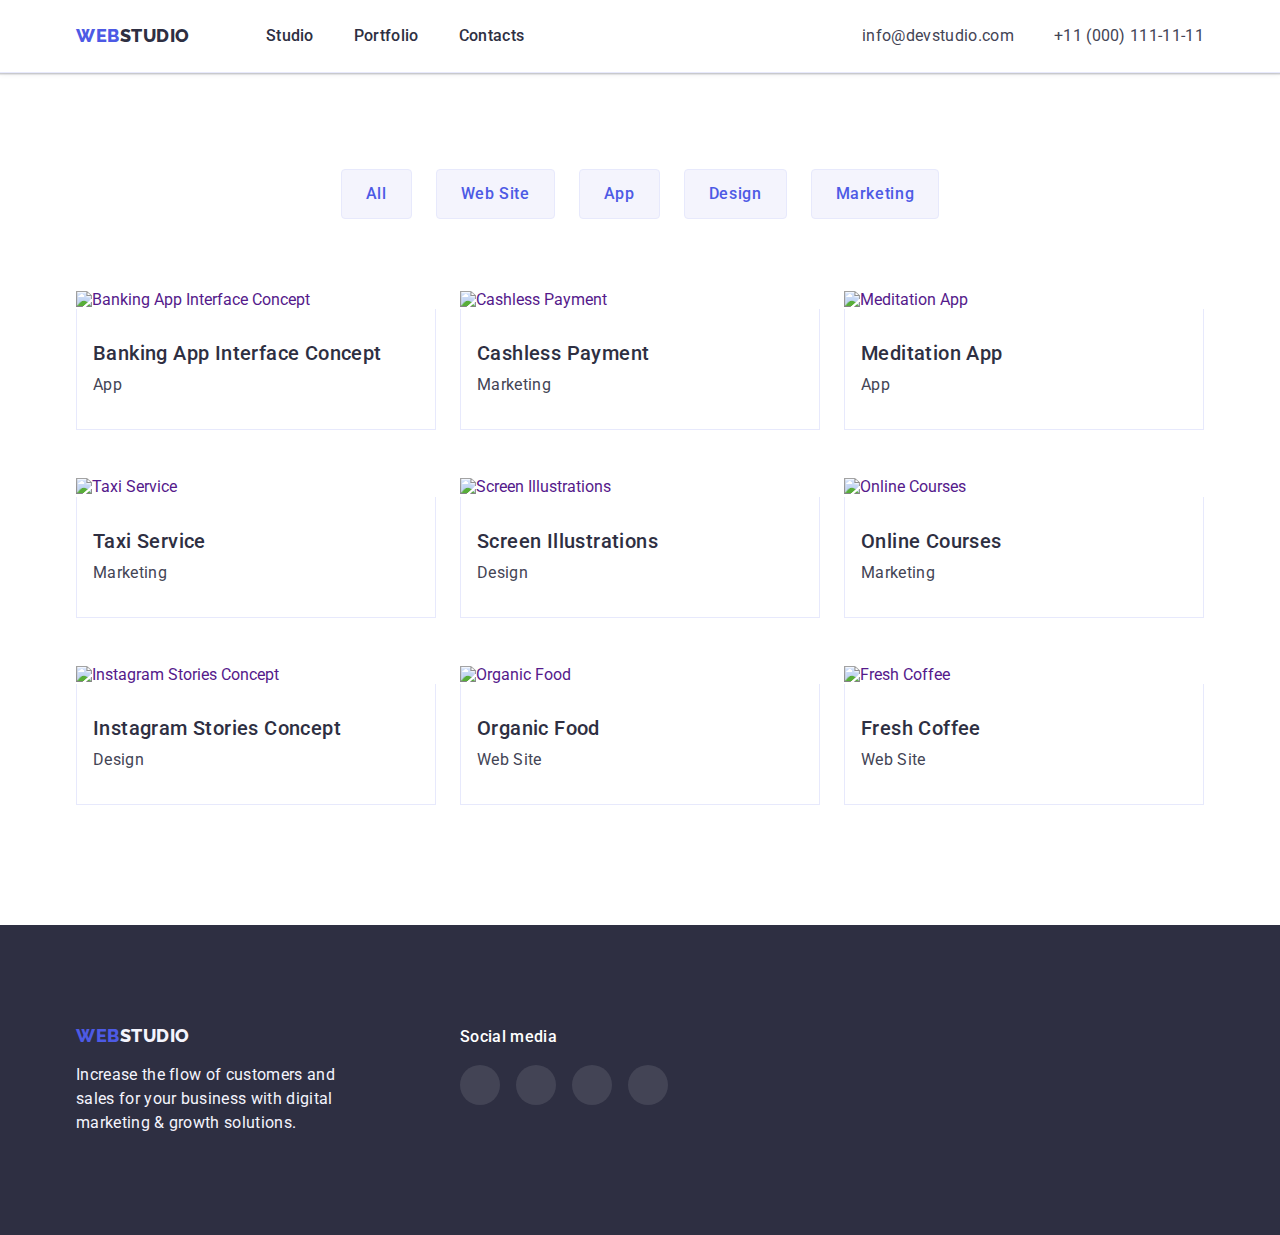
==== portfolio.html @ fdb2dee1 "eeeeee" ====
<!DOCTYPE html>
<html lang="en">
  <head>
    <meta charset="UTF-8" />
    <meta http-equiv="X-UA-Compatible" content="IE=edge" />
    <meta name="viewport" content="width=device-width, initial-scale=1.0" />
    <title>WebStudio</title>

    <link rel="preconnect" href="https://fonts.googleapis.com" />
    <link rel="preconnect" href="https://fonts.gstatic.com" crossorigin />
    <link
      href="https://fonts.googleapis.com/css2?family=Raleway:wght@800&family=Roboto:wght@400;500;700;900&display=swap"
      rel="stylesheet"
    />

    <link
      rel="stylesheet"
      href="https://cdn.jsdelivr.net/npm/modern-normalize@2.0.0/modern-normalize.min.css"
      integrity="sha512-Y0MM+V6ymRKN2zStTqzQ227DWhhp4Mzdo6gnlRnuaNCbc+YN/ZH0sBCLTM4M0oSy9c9VKiCvd4Jk44aCLrNS5Q=="
      crossorigin="anonymous"
      referrerpolicy="no-referrer"
    />

    <link rel="stylesheet" href="./css/styles.css" />
  </head>
  <body class="body">
    <header class="header">
      <div class="container header-container">
        <nav class="header-nav">
          <a class="logo link" href="./index.html">
            Web<span class="logo-span">Studio</span></a
          >
          <ul class="header-nav-list list">
            <li class="header-nav-items">
              <a class="header-nav-link link" href="./index.html">Studio</a>
            </li>
            <li class="header-nav-items">
              <a class="header-nav-link link" href="./portfolio.html"
                >Portfolio</a
              >
            </li>
            <li class="header-nav-items">
              <a class="header-nav-link link" href="">Contacts</a>
            </li>
          </ul>
        </nav>
        <address class="header-contact">
          <ul class="header-contact-list list">
            <li class="header-contact-item">
              <a
                class="header-contact-link link"
                href="mailto:info@devstudio.com"
                >info@devstudio.com</a
              >
            </li>
            <li class="header-contact-item">
              <a class="header-contact-link link" href="tel:+110001111111"
                >+11 (000) 111-11-11</a
              >
            </li>
          </ul>
        </address>
      </div>
    </header>

    <!-- Filter or menu-->

    <main>
      <section class="portfolio">
        <div class="container">
          <h1 class="visually-hidden">Portfolio</h1>
          <ul class="buttons-list list">
            <li>
              <button class="buttons-list-name button" type="button">
                All
              </button>
            </li>
            <li>
              <button class="buttons-list-name button" type="button">
                Web Site
              </button>
            </li>
            <li>
              <button class="buttons-list-name button" type="button">
                App
              </button>
            </li>
            <li>
              <button class="buttons-list-name button" type="button">
                Design
              </button>
            </li>
            <li>
              <button class="buttons-list-name button" type="button">
                Marketing
              </button>
            </li>
          </ul>

          <!-- Images Menu-->

          <ul class="works-list list">
            <li class="works-items">
              <a href="" class="works-link link">
                <img
                  class="works-images"
                  src="./images/portfolio/bank.jpg"
                  alt="Banking App Interface Concept"
                />
                <div class="works-content-text">
                  <h2 class="works-image-name">
                    Banking App Interface Concept
                  </h2>
                  <p class="works-image-content">App</p>
                </div>
              </a>
            </li>
            <li class="works-items">
              <a href="" class="works-link link">
                <img
                  class="works-images"
                  src="./images/portfolio/cash.jpg"
                  alt="Cashless Payment"
                />
                <div class="works-content-text">
                  <h2 class="works-image-name">Cashless Payment</h2>
                  <p class="works-image-content">Marketing</p>
                </div>
              </a>
            </li>
            <li class="works-items">
              <a href="" class="works-link link">
                <img
                  class="works-images"
                  src="./images/portfolio/maditation.jpg"
                  alt="Meditation App"
                />
                <div class="works-content-text">
                  <h2 class="works-image-name">Meditation App</h2>
                  <p class="works-image-content">App</p>
                </div>
              </a>
            </li>
            <li class="works-items">
              <a href="" class="works-link link">
                <img
                  class="works-images"
                  src="./images/portfolio/taxi.jpg"
                  alt="Taxi Service"
                />
                <div class="works-content-text">
                  <h2 class="works-image-name">Taxi Service</h2>
                  <p class="works-image-content">Marketing</p>
                </div>
              </a>
            </li>
            <li class="works-items">
              <a href="" class="works-link link">
                <img
                  class="works-images"
                  src="./images/portfolio/screen.jpg"
                  alt="Screen Illustrations"
                />
                <div class="works-content-text">
                  <h2 class="works-image-name">Screen Illustrations</h2>
                  <p class="works-image-content">Design</p>
                </div>
              </a>
            </li>
            <li class="works-items">
              <a href="" class="works-link link">
                <img
                  class="works-images"
                  src="./images/portfolio/courses.jpg"
                  alt="Online Courses"
                />
                <div class="works-content-text">
                  <h2 class="works-image-name">Online Courses</h2>
                  <p class="works-image-content">Marketing</p>
                </div>
              </a>
            </li>
            <li class="works-items">
              <a href="" class="works-link link">
                <img
                  class="works-images"
                  src="./images/portfolio/inst.jpg"
                  alt="Instagram Stories Concept"
                />
                <div class="works-content-text">
                  <h2 class="works-image-name">Instagram Stories Concept</h2>
                  <p class="works-image-content">Design</p>
                </div>
              </a>
            </li>
            <li class="works-items">
              <a href="" class="works-link link">
                <img
                  class="works-images"
                  src="./images/portfolio/organic.jpg"
                  alt="Organic Food"
                />
                <div class="works-content-text">
                  <h2 class="works-image-name">Organic Food</h2>
                  <p class="works-image-content">Web Site</p>
                </div>
              </a>
            </li>
            <li class="works-items">
              <a href="" class="works-link link">
                <img
                  class="works-images"
                  src="./images/portfolio/coffee.jpg"
                  alt="Fresh Coffee"
                />
                <div class="works-content-text">
                  <h2 class="works-image-name">Fresh Coffee</h2>
                  <p class="works-image-content">Web Site</p>
                </div>
              </a>
            </li>
          </ul>
        </div>
      </section>
    </main>

    <!-- Footer -->

    <footer class="footer">
      <div class="container footer-container">
        <div class="footer-leftside">
          <a class="logo-footer link" href="./index.html"
            >Web<span class="footer-span">Studio</span></a
          >
          <p class="footer-content">
            Increase the flow of customers and sales for your business with
            digital marketing & growth solutions.
          </p>
        </div>
        <div class="footer-wrap">
          <p class="footer-wrap-name">Social media</p>
          <ul class="footer-soc-list list">
            <li class="footer-soc-item">
              <a href="" class="footer-soc-link link">
                <svg class="footer-soc-icon" widht="24" height="24">
                  <use href="./images/symbol-defs.svg#icon-instagram" .></use>
                </svg>
              </a>
            </li>
            <li class="footer-soc-item">
              <a href="" class="footer-soc-link link">
                <svg class="footer-soc-icon" widht="24" height="24">
                  <use href="./images/symbol-defs.svg#icon-twitter"></use>
                </svg>
              </a>
            </li>
            <li class="footer-soc-item">
              <a href="" class="footer-soc-link link">
                <svg class="footer-soc-icon" widht="24" height="24">
                  <use href="./images//symbol-defs.svg#icon-facebook"></use>
                </svg>
              </a>
            </li>
            <li class="footer-soc-item">
              <a href="" class="footer-soc-link link">
                <svg class="footer-soc-icon" widht="24" height="24">
                  <use href="./images//symbol-defs.svg#icon-linkedin2"></use>
                </svg>
              </a>
            </li>
          </ul>
        </div>
      </div>
    </footer>
  </body>
</html>
---- css/styles.css ----
:root {
  --navy-blue: #2e2f42;
  --slate: #434455;
  --light-slate: #8e8f99;
  --white: #ffffff;
  --cornflower: #e7e9fc;
  --iris: #4d5ae5;
  --ocean: #404bbf;
  --cloud: #f4f4fd;
  --green: #31d0aa;
}

p,
h1,
h2,
h3,
h4,
h5,
h6 {
  margin: 0;
}

ul {
  margin: 0;
  padding-left: 0;
}

img {
  display: block;
}

body {
  font-family: "Roboto", sans-serif;
  color: var(--slate);
  background-color: var(--white);
}

.button {
  cursor: pointer;
}

.link {
  text-decoration: none;
}

.link:hover,
.link:focus {
  color: var(--ocean);
}

.list {
  list-style: none;
}

.container {
  width: 1158px;
  padding-left: 15px;
  padding-right: 15px;
  margin: 0 auto;
}

.section {
  padding-bottom: 120px;
  padding-top: 120px;
}

.visually-hidden {
  position: absolute;
  width: 1px;
  height: 1px;
  margin: -1px;
  border: 0;
  padding: 0;
  white-space: nowrap;
  clip-path: inset(100%);
  clip: rect(0 0 0 0);
  overflow: hidden;
}

/*-------------------------- Header --------------------------*/

.header {
  padding-top: 24px;
  padding-bottom: 24px;
  border-bottom: 1px solid var(--cornflower);
  box-shadow: 0px 2px 1px rgba(46, 47, 66, 0.08),
    0px 1px 1px rgba(46, 47, 66, 0.16), 0px 1px 6px rgba(46, 47, 66, 0.08);
}

.header-container {
  display: flex;
}

.header-nav {
  display: flex;
  align-items: center;
  margin-right: auto;
}

.logo {
  font-family: "Raleway", sans-serif;
  font-weight: 800;
  font-size: 18px;
  line-height: 1.17;
  letter-spacing: 0.03em;
  text-transform: uppercase;
  color: var(--iris);
}

.logo-span {
  color: var(--navy-blue);
}

.header-nav-list {
  display: flex;
  gap: 40px;
  margin-left: 76px;
}

/* .header-nav-items {
} */

.header-nav-link {
  font-weight: 500;
  font-size: 16px;
  line-height: 1.5;
  letter-spacing: 0.02em;
  color: var(--navy-blue);
}

.header-contact {
  font-style: normal;
}

.header-contact-list {
  display: flex;
  align-items: center;
  gap: 40px;
}

/* .header-contact-item {
} */

.header-contact-link {
  font-size: 16px;
  line-height: 1.5;
  letter-spacing: 0.02em;
  color: var(--slate);
}

/*-------------------------- Hero image --------------------------*/

.hero {
  max-width: 1440px;
  text-align: center;
  background-color: var(--navy-blue);
  background-image: linear-gradient(
      rgba(46, 47, 66, 0.7),
      rgba(46, 47, 66, 0.7)
    ),
    url(../images/portfolio/people-office1background.jpg);

  background-position: center;
  background-repeat: no-repeat;
  background-size: cover;
  padding: 188px 0;
  margin: auto;
}

/* .hero-container {

} */

.hero-title {
  width: 496px;
  font-weight: 700;
  font-size: 56px;
  line-height: 1.07;
  text-align: center;
  letter-spacing: 0.02em;
  color: var(--white);
  margin: auto;
}

.hero-button {
  font-family: "Roboto", sans-serif;
  width: 169px;
  height: 56px;
  background-color: var(--iris);
  box-shadow: 0px 4px 4px rgba(0, 0, 0, 0.15);
  border-radius: 4px;
  margin-top: 48px;
  border: none;

  font-weight: 500;
  font-size: 16px;
  line-height: 1.5;
  letter-spacing: 0.04em;
  color: var(--white);
}

.hero-button:focus,
.hero-button:hover {
  background-color: var(--ocean);
}

/*-------------------------- Technology list --------------------------*/

/* .technology {
} */

/* .technology-title{
 } */

.technology-block-icon {
  height: 112px;
  background-color: var(--cloud);
  display: flex;
  align-items: center;
  margin-bottom: 8px;
    justify-content: center;
      border-radius: 4px;
}

 .technology-icon { 
      width: 64px;
        height: 64px;
      }
  


.technology-list {
  display: flex;
  align-items: center;

  gap: 24px;
}

.technology-list-items {
  width: calc((100% - 72px) / 4);
}

.technology-items-name {
  font-weight: 500;
  font-size: 20px;
  line-height: 1.2;
  letter-spacing: 0.02em;
  color: var(--navy-blue);
  margin-bottom: 8px;
}

.technology-items-content {
  font-size: 16px;
  line-height: 1.5;
  letter-spacing: 0.02em;
  color: var(--slate);
}

/*-------------------------- Product list ---------------------------*/

.product {
  padding-top: 0;
}

.product-title {
  font-weight: 700;
  font-size: 36px;
  line-height: 1.11;
  text-align: center;
  letter-spacing: 0.02em;
  text-transform: capitalize;
  color: var(--navy-blue);
  margin-bottom: 72px;
}

.product-list {
  display: flex;
  align-items: center;
  gap: 24px;
}

/* .product-list-items {
} */

/* .product-images {
} */

/*-------------------------- Team --------------------------*/

.team {
  background: var(--cloud);
}

.team-title {
  font-weight: 700;
  font-size: 36px;
  line-height: 1.11;
  text-align: center;
  letter-spacing: 0.02em;
  text-transform: capitalize;
  color: var(--navy-blue);
  margin-bottom: 72px;
}

.team-list {
  display: flex;
  gap: 24px;
}

.team-list-items {
  background: var(--white);
  box-shadow: 0px 1px 6px rgba(46, 47, 66, 0.08),
    0px 1px 1px rgba(46, 47, 66, 0.16), 0px 2px 1px rgba(46, 47, 66, 0.08);
  border-radius: 0px 0px 4px 4px;
  width: calc((100% - 72px) / 4);
  padding-bottom: 32px;
}

.team-item-photo {
  width: 264px;
  height: 260px;
  margin-bottom: 32px;
}

/* .team-item-wrap {
} */

.team-person-name {
  font-weight: 500;
  font-size: 20px;
  line-height: 1.2;
  text-align: center;
  letter-spacing: 0.02em;
  color: var(--navy-blue);
  margin-bottom: 8px;
}

.team-person-job {
  font-weight: 400;
  font-size: 16px;
  line-height: 1.5;
  text-align: center;
  letter-spacing: 0.02em;
  color: var(--slate);
  margin-bottom: 8px;
}

.team-soc-list {
  display: flex;
  justify-content: center;
  gap: 24px;
}

.team-soc-item {
  width: 40px;
  height: 40px;
}

.team-soc-link {
  width: 100%;
  height: 100%;
  border-radius: 50%;
  background-color: var(--iris);
  display: flex;
  align-items: center;
  justify-content: center;
}

.team-soc-link:hover,
.team-soc-link:focus {
  background-color: var(--ocean);
}

.team-soc-icon {
  fill: var(--cloud);
}

/*-------------------------- Customers --------------------------*/

/* .customers {
} */

.customers-tittle {
  font-weight: 700;
  font-size: 36px;
  line-height: 1.11;
  text-align: center;
  letter-spacing: 0.02em;
  color: var(--navy-blue);
  margin-bottom: 72px;
 
}

.customers-list {
  display: flex;
  justify-content: center;
  margin: auto;
  width: calc((100% - 120px) / 6);
  gap: 24px;
}

.customers-item {
  min-width: 168px;
  min-height: 88px;
  border: 1px solid var(--light-slate);
  border-radius: 4px;
}

.customers-link {
  width: 100%;
  height: 100%;
  display: flex;
  align-items: center;
  justify-content: center;
  color: var(--light-slate);
}

.customers-icon {
  fill: currentColor;
}

.customers-item:hover,
.customers-item:focus {
  color: var(--ocean);
  border-color: var(--ocean);
}

/*-------------------------- Footer --------------------------*/

.footer {
  background: var(--navy-blue);
  padding-top: 100px;
  padding-bottom: 100px;
}

.footer-container {
  display: flex;
}

.logo-footer {
  font-family: "Raleway", sans-serif;
  font-weight: 800;
  font-size: 18px;
  line-height: 1.17;
  align-items: center;
  letter-spacing: 0.03em;
  color: var(--iris);
  text-transform: uppercase;
}

.footer-span {
  color: var(--cloud);
}

.footer-content {
  max-width: 264px;
  font-size: 16px;
  line-height: 1.5;
  letter-spacing: 0.02em;
  color: var(--cloud);
  margin-top: 16px;
}

.footer-wrap {
  margin-left: 120px;
}

.footer-wrap-name {
  font-weight: 500;
  line-height: 1.5;
  letter-spacing: 0.02em;
  color: var(--white);
  margin-bottom: 16px;
}

.footer-soc-list {
  display: flex;
  justify-content: center;
  gap: 16px;
}

.footer-soc-item {
  width: 40px;
  height: 40px;
}

.footer-soc-link {
  width: 100%;
  height: 100%;
  border-radius: 50%;
  background-color: var(--slate);
  display: flex;
  align-items: center;
  justify-content: center;
}

.footer-soc-link:hover,
.footer-soc-link:focus {
  background-color: var(--green);
}

.footer-soc-icon {
  fill: var(--cloud);
}

/*-------------------------- Portfolio page --------------------------*/

.portfolio {
  padding-top: 96px;
  padding-bottom: 120px;
}

.buttons-list {
  margin-bottom: 72px;
  display: flex;
  justify-content: center;
  gap: 24px;
}

.buttons-list-name:hover,
.buttons-list-name:focus {
  color: var(--white);
  background: var(--ocean);
  box-shadow: 0px 3px 1px rgba(0, 0, 0, 0.1), 0px 2px 1px rgba(0, 0, 0, 0.08),
    0px 2px 2px rgba(0, 0, 0, 0.12);
  border-color: transparent;
}

.buttons-list-name {
  font-family: "Roboto", sans-serif;
  font-weight: 500;
  font-size: 16px;
  line-height: 24px;
  text-align: center;
  letter-spacing: 0.04em;
  color: var(--iris);
  background: var(--cloud);
  border-radius: 4px;
  padding: 12px 24px;
  border: 1px solid var(--cornflower);
}

/*-------------------------- Works list --------------------------*/

.works-list {
  display: flex;
  flex-wrap: wrap;
  gap: 48px 24px;
}

.works-list li {
  width: calc((100% - 48px) / 3);
}

.works-items {
  max-width: 360px;
}

.works-link {
  display: block;
}

.works-link:hover,
.works-link:focus {
  box-shadow: 0px 1px 6px rgba(46, 47, 66, 0.08),
    0px 1px 1px rgba(46, 47, 66, 0.16), 0px 2px 1px rgba(46, 47, 66, 0.08);
}

.works-content-text {
  border: 1px solid var(--cornflower);
  border-top: none;
  padding: 32px 0 32px 16px;
}

/* .works-images {
} */

.works-image-name {
  font-weight: 500;
  font-size: 20px;
  line-height: 1.2;
  letter-spacing: 0.02em;
  color: var(--navy-blue);
  margin-bottom: 8px;
}

.works-image-content {
  font-size: 16px;
  line-height: 1.5;
  letter-spacing: 0.02em;
  color: var(--slate);
}
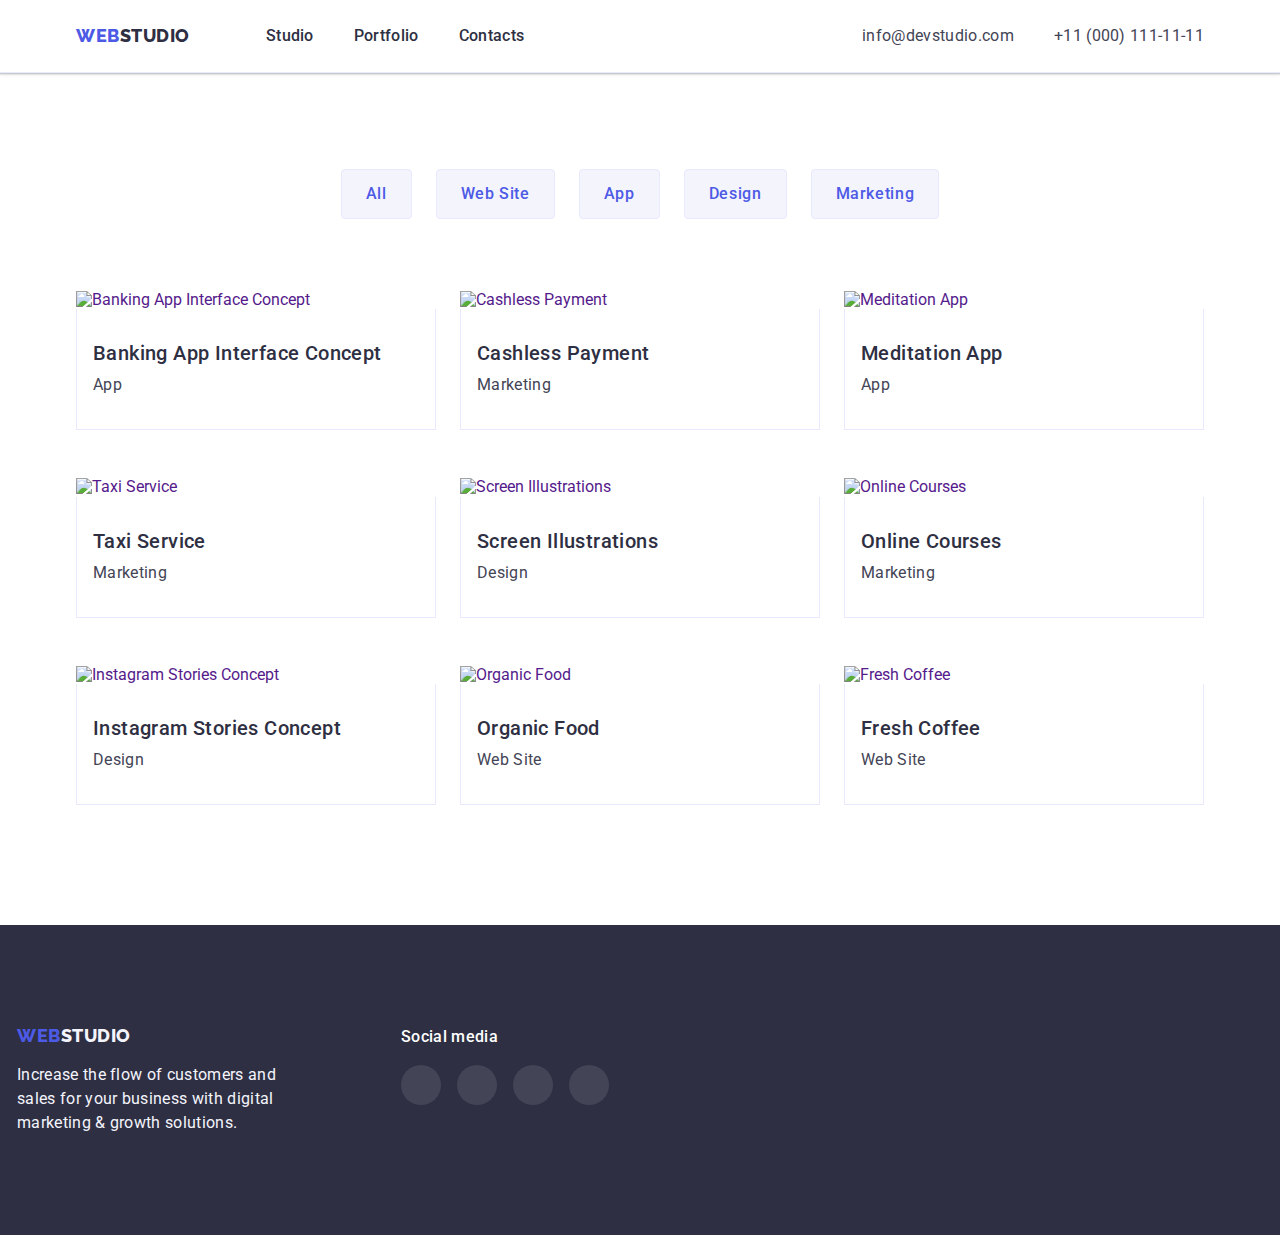
==== commit 7bf87690: "fffff" ====
--- a/portfolio.html
+++ b/portfolio.html
@@ -242,28 +242,28 @@
           <ul class="footer-soc-list list">
             <li class="footer-soc-item">
               <a href="" class="footer-soc-link link">
-                <svg class="footer-soc-icon" widht="24" height="24">
-                  <use href="./images/symbol-defs.svg#icon-instagram" .></use>
-                </svg>
-              </a>
-            </li>
-            <li class="footer-soc-item">
-              <a href="" class="footer-soc-link link">
-                <svg class="footer-soc-icon" widht="24" height="24">
+                <svg class="footer-soc-icon">
+                  <use href="./images/symbol-defs.svg#icon-instagram"></use>
+                </svg>
+              </a>
+            </li>
+            <li class="footer-soc-item">
+              <a href="" class="footer-soc-link link">
+                <svg class="footer-soc-icon">
                   <use href="./images/symbol-defs.svg#icon-twitter"></use>
                 </svg>
               </a>
             </li>
             <li class="footer-soc-item">
               <a href="" class="footer-soc-link link">
-                <svg class="footer-soc-icon" widht="24" height="24">
+                <svg class="footer-soc-icon">
                   <use href="./images//symbol-defs.svg#icon-facebook"></use>
                 </svg>
               </a>
             </li>
             <li class="footer-soc-item">
               <a href="" class="footer-soc-link link">
-                <svg class="footer-soc-icon" widht="24" height="24">
+                <svg class="footer-soc-icon">
                   <use href="./images//symbol-defs.svg#icon-linkedin2"></use>
                 </svg>
               </a>
--- a/css/styles.css
+++ b/css/styles.css
@@ -395,15 +395,14 @@
   display: flex;
   justify-content: center;
   margin: auto;
-  width: calc((100% - 120px) / 6);
   gap: 24px;
 }
 
 .customers-item {
-  min-width: 168px;
   min-height: 88px;
   border: 1px solid var(--light-slate);
   border-radius: 4px;
+  min-width: calc((100% - 120px)/6);
 }
 
 .customers-link {
@@ -413,6 +412,8 @@
   align-items: center;
   justify-content: center;
   color: var(--light-slate);
+  border-radius: 4px;
+  border: 1px solid #8e8f99;
 }
 
 .customers-icon {
@@ -422,7 +423,7 @@
 .customers-item:hover,
 .customers-item:focus {
   color: var(--ocean);
-  border-color: var(--ocean);
+  border-color: 1px solid var(--ocean)
 }
 
 /*-------------------------- Footer --------------------------*/
@@ -434,7 +435,11 @@
 }
 
 .footer-container {
-  display: flex;
+  margin-right: 120px;
+  display: flex;
+  align-items: baseline,
+ 
+  
 }
 
 .logo-footer {
@@ -448,6 +453,10 @@
   text-transform: uppercase;
 }
 
+.logo-footer-link{
+  background-color:var(--iris)
+}
+
 .footer-span {
   color: var(--cloud);
 }
@@ -501,6 +510,8 @@
 
 .footer-soc-icon {
   fill: var(--cloud);
+  width: 24;
+  height: 24;
 }
 
 /*-------------------------- Portfolio page --------------------------*/
